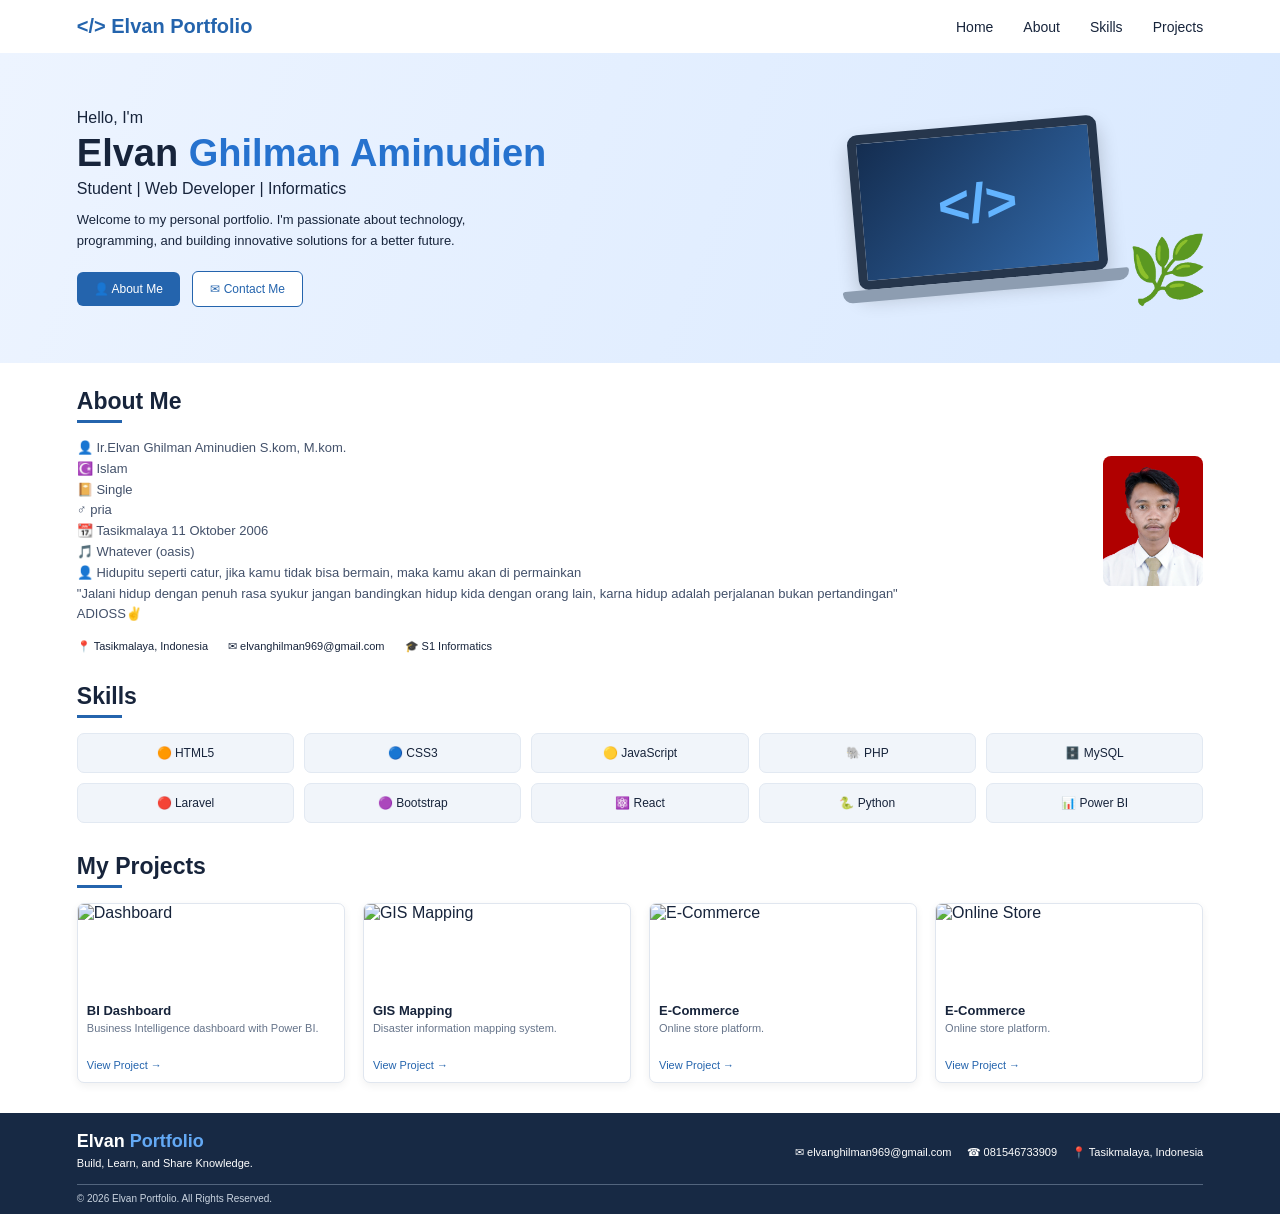
==== index.html @ 3fe3585b "Rename Elvan.html to index.html" ====
<!DOCTYPE html>
<html lang="id">
<head>
    <meta charset="UTF-8">
    <meta name="viewport" content="width=device-width, initial-scale=1.0">
    <title>Elvan Portfolio</title>
    <link rel="stylesheet" href="style.css">
</head>
<body>

    <header id="elvan_header">
        <div class="elvan_nav">
            <h2> &lt;/&gt; Elvan Portfolio</h2>

            <nav class="elvan_menu">
                <a href="#home">Home</a>
                <a href="#about">About</a>
                <a href="#skills">Skills</a>
                <a href="#projects">Projects</a>
            </nav>
        </div>
    </header>

    <section id="home" class="elvan_home">

        <div class="elvan_intro">
            <p>Hello, I'm</p>

            <h1>Elvan <span>Ghilman Aminudien</span></h1>

            <h3>Student | Web Developer | Informatics</h3>

            <p class="elvan_description">
                Welcome to my personal portfolio. I'm passionate
                about technology, programming, and building
                innovative solutions for a better future.
            </p>

            <a href="#about" class="elvan_btn">
                👤 About Me
            </a>

            <a href="#contact" class="elvan_btn elvan_btn2">
                ✉ Contact Me
            </a>
        </div>

        <div class="elvan_hero_image">
            <div class="elvan_laptop">
                <div class="elvan_laptop_screen">
                    &lt;/&gt;
                </div>
                <div class="elvan_laptop_base"></div>
            </div>

            <div class="elvan_plant">🌿</div>
        </div>

    </section>

    <section id="about" class="elvan_about">

        <div class="elvan_about_text">
            <h2>About Me</h2>

            <p>
                👤 Ir.Elvan Ghilman Aminudien S.kom, M.kom.
            </p>
            <p>
                ☪️ Islam
            </p>
            <p>
                📔 Single
            </p>
            <p>
                ♂️ pria
            </p>
            <p>
                📆 Tasikmalaya 11 Oktober 2006
            </p>
            <p>
                🎵 Whatever (oasis)
            </p>
            <p>
                👤 Hidupitu seperti catur, jika kamu tidak bisa bermain, maka kamu akan di permainkan
            </p>
            <p>
                "Jalani hidup dengan penuh rasa syukur jangan bandingkan hidup kida dengan orang lain, 
                karna hidup adalah perjalanan bukan pertandingan"
            </p>
            <p>
                ADIOSS✌️
            </p>

            <div class="elvan_information">
                <span>📍 Tasikmalaya, Indonesia</span>
                <span>✉ elvanghilman969@gmail.com</span>
                <span>🎓 S1 Informatics</span>
            </div>
        </div>

        <div class="elvan_photo">
            <img src="pormal.jpeg"
                 alt="Foto Profil">
        </div>

    </section>

    <section id="skills" class="elvan_skills_section">

        <h2>Skills</h2>

        <div class="elvan_skills">

            <div class="elvan_skill">🟠 HTML5</div>
            <div class="elvan_skill">🔵 CSS3</div>
            <div class="elvan_skill">🟡 JavaScript</div>
            <div class="elvan_skill">🐘 PHP</div>
            <div class="elvan_skill">🗄️ MySQL</div>

            <div class="elvan_skill">🔴 Laravel</div>
            <div class="elvan_skill">🟣 Bootstrap</div>
            <div class="elvan_skill">⚛️ React</div>
            <div class="elvan_skill">🐍 Python</div>
            <div class="elvan_skill">📊 Power BI</div>

        </div>

    </section>

    <section id="projects" class="elvan_projects_section">

        <h2>My Projects</h2>

        <div class="elvan_projects">

            <div class="elvan_project_card">
                <img src="https://images.unsplash.com/photo-1551288049-bebda4e38f71?w=500"
                     alt="Dashboard">

                <div class="elvan_project_info">
                    <h3>BI Dashboard</h3>
                    <p>Business Intelligence dashboard with Power BI.</p>
                    <a href="#projects">View Project →</a>
                </div>
            </div>

            <div class="elvan_project_card">
                <img src="https://images.unsplash.com/photo-1524661135-423995f22d0b?w=500"
                     alt="GIS Mapping">

                <div class="elvan_project_info">
                    <h3>GIS Mapping</h3>
                    <p>Disaster information mapping system.</p>
                    <a href="#projects">View Project →</a>
                </div>
            </div>

            <div class="elvan_project_card">
                <img src="https://images.unsplash.com/photo-1441986300917-64674bd600d8?w=500"
                     alt="E-Commerce">

                <div class="elvan_project_info">
                    <h3>E-Commerce</h3>
                    <p>Online store platform.</p>
                    <a href="#projects">View Project →</a>
                </div>
            </div>

            <div class="elvan_project_card">
                <img src="https://images.unsplash.com/photo-1472851294608-062f824d29cc?w=500"
                     alt="Online Store">

                <div class="elvan_project_info">
                    <h3>E-Commerce</h3>
                    <p>Online store platform.</p>
                    <a href="#projects">View Project →</a>
                </div>
            </div>

        </div>

    </section>

    <footer id="elvan_footer">

        <div class="elvan_footer_content">

            <div>
                <h3>Elvan <span>Portfolio</span></h3>
                <p>Build, Learn, and Share Knowledge.</p>
            </div>

            <div class="elvan_contact" id="contact">
                <p>✉ elvanghilman969@gmail.com</p>
                <p>☎ 081546733909</p>
                <p>📍 Tasikmalaya, Indonesia</p>
            </div>

        </div>

        <hr>

        <p class="elvan_copyright">
            © 2026 Elvan Portfolio. All Rights Reserved.
        </p>

    </footer>

</body>
</html>
---- style.css ----
* {
    margin: 0;
    padding: 0;
    box-sizing: border-box;
    font-family: Arial, sans-serif;
}

html {
    scroll-behavior: smooth;
}

body {
    background: white;
    color: #17243b;
}

#elvan_header {
    background: white;
    padding: 15px 6%;
    box-shadow: 0 2px 8px rgba(0,0,0,0.08);
}

.elvan_nav {
    display: flex;
    justify-content: space-between;
    align-items: center;
}

.elvan_nav h2 {
    color: #2464ad;
    font-size: 20px;
}

.elvan_menu {
    display: flex;
    gap: 30px;
}

.elvan_menu a {
    text-decoration: none;
    color: #17243b;
    font-size: 14px;
}

.elvan_menu a:hover {
    color: #2464ad;
}

.elvan_home {
    background: linear-gradient(110deg, #edf4ff, #d9e9ff);
    padding: 35px 6%;
    min-height: 310px;
    display: flex;
    justify-content: space-between;
    align-items: center;
    overflow: hidden;
}

.elvan_intro {
    width: 55%;
}

.elvan_intro h1 {
    font-size: 38px;
    margin: 5px 0;
    color: #17243b;
}

.elvan_intro h1 span {
    color: #2672ce;
}

.elvan_intro h3 {
    font-size: 16px;
    font-weight: normal;
    margin-bottom: 12px;
}

.elvan_description {
    font-size: 13px;
    line-height: 1.6;
    max-width: 450px;
    margin-bottom: 20px;
}

.elvan_btn {
    display: inline-block;
    background: #2464ad;
    color: white;
    padding: 10px 17px;
    text-decoration: none;
    border-radius: 6px;
    font-size: 12px;
    margin-right: 8px;
}

.elvan_btn2 {
    background: white;
    color: #2464ad;
    border: 1px solid #2464ad;
}

.elvan_hero_image {
    width: 40%;
    height: 230px;
    position: relative;
    display: flex;
    align-items: center;
    justify-content: center;
}

.elvan_laptop {
    width: 250px;
    position: relative;
    z-index: 2;
    transform: rotate(-5deg);
}

.elvan_laptop_screen {
    height: 155px;
    background: linear-gradient(135deg, #142d50, #3269a9);
    border: 9px solid #26364c;
    border-radius: 10px;
    color: #63b4ff;
    font-size: 55px;
    font-weight: bold;
    display: flex;
    justify-content: center;
    align-items: center;
    box-shadow: 0 10px 20px rgba(0,0,0,0.2);
}

.elvan_laptop_base {
    width: 115%;
    height: 12px;
    background: #8d9db1;
    margin-left: -7%;
    border-radius: 3px 3px 12px 12px;
}

.elvan_plant {
    position: absolute;
    right: -5px;
    bottom: 15px;
    font-size: 65px;
}

.elvan_about {
    padding: 25px 6%;
    display: flex;
    justify-content: space-between;
    align-items: center;
    gap: 30px;
}

.elvan_about_text {
    width: 75%;
}

.elvan_about h2,
.elvan_skills_section h2,
.elvan_projects_section h2 {
    font-size: 23px;
    margin-bottom: 15px;
    color: #17243b;
}

.elvan_about h2::after,
.elvan_skills_section h2::after,
.elvan_projects_section h2::after {
    content: "";
    display: block;
    width: 45px;
    height: 3px;
    background: #2464ad;
    margin-top: 5px;
}

.elvan_about_text p {
    font-size: 13px;
    line-height: 1.6;
    color: #43516a;
}

.elvan_information {
    display: flex;
    gap: 20px;
    flex-wrap: wrap;
    margin-top: 15px;
    font-size: 11px;
}

.elvan_photo {
    width: 100px;
    height: 130px;
    overflow: hidden;
    border-radius: 8px;
    flex-shrink: 0;
    background: #dce8f8;
}

.elvan_photo img {
    width: 100%;
    height: 100%;
    object-fit: cover;
}

.elvan_skills_section {
    padding: 5px 6% 25px;
}

.elvan_skills {
    display: grid;
    grid-template-columns: repeat(5, 1fr);
    gap: 10px;
}

.elvan_skill {
    background: #f1f5fa;
    border: 1px solid #e2e9f2;
    padding: 12px;
    border-radius: 7px;
    font-size: 12px;
    text-align: center;
    transition: 0.3s;
}

.elvan_skill:hover {
    background: #dceaff;
    transform: translateY(-3px);
}

.elvan_projects_section {
    padding: 5px 6% 30px;
}

.elvan_projects {
    display: grid;
    grid-template-columns: repeat(4, 1fr);
    gap: 18px;
}

.elvan_project_card {
    border: 1px solid #e0e6ef;
    border-radius: 7px;
    overflow: hidden;
    background: white;
    box-shadow: 0 3px 8px rgba(0,0,0,0.06);
}

.elvan_project_card img {
    width: 100%;
    height: 90px;
    object-fit: cover;
    display: block;
}

.elvan_project_info {
    padding: 9px;
}

.elvan_project_info h3 {
    font-size: 13px;
    margin-bottom: 4px;
}

.elvan_project_info p {
    font-size: 11px;
    color: #66748a;
    min-height: 30px;
}

.elvan_project_info a {
    display: inline-block;
    margin-top: 7px;
    font-size: 11px;
    color: #2464ad;
    text-decoration: none;
}

#elvan_footer {
    background: #172944;
    color: white;
    padding: 18px 6% 10px;
}

.elvan_footer_content {
    display: flex;
    justify-content: space-between;
    align-items: center;
    gap: 20px;
}

.elvan_footer_content h3 {
    font-size: 18px;
}

.elvan_footer_content h3 span {
    color: #63a9f5;
}

.elvan_footer_content p {
    font-size: 11px;
    margin-top: 5px;
}

.elvan_contact {
    display: flex;
    gap: 15px;
    flex-wrap: wrap;
}

.elvan_contact p {
    font-size: 11px;
}

#elvan_footer hr {
    margin: 15px 0 8px;
    border: 0;
    border-top: 1px solid #52647d;
}

.elvan_copyright {
    font-size: 10px;
    color: #cbd5e1;
}

@media screen and (max-width: 768px) {

    .elvan_nav {
        flex-direction: column;
        gap: 15px;
    }

    .elvan_menu {
        gap: 18px;
    }

    .elvan_home {
        flex-direction: column;
        text-align: center;
    }

    .elvan_intro {
        width: 100%;
    }

    .elvan_intro h1 {
        font-size: 30px;
    }

    .elvan_hero_image {
        width: 100%;
    }

    .elvan_about {
        flex-direction: column-reverse;
        align-items: flex-start;
    }

    .elvan_about_text {
        width: 100%;
    }

    .elvan_photo {
        align-self: center;
    }

    .elvan_skills {
        grid-template-columns: repeat(2, 1fr);
    }

    .elvan_projects {
        grid-template-columns: repeat(2, 1fr);
    }

    .elvan_footer_content {
        flex-direction: column;
        align-items: flex-start;
    }
}

@media screen and (max-width: 450px) {

    .elvan_menu {
        gap: 12px;
    }

    .elvan_menu a {
        font-size: 12px;
    }

    .elvan_projects {
        grid-template-columns: 1fr;
    }

}
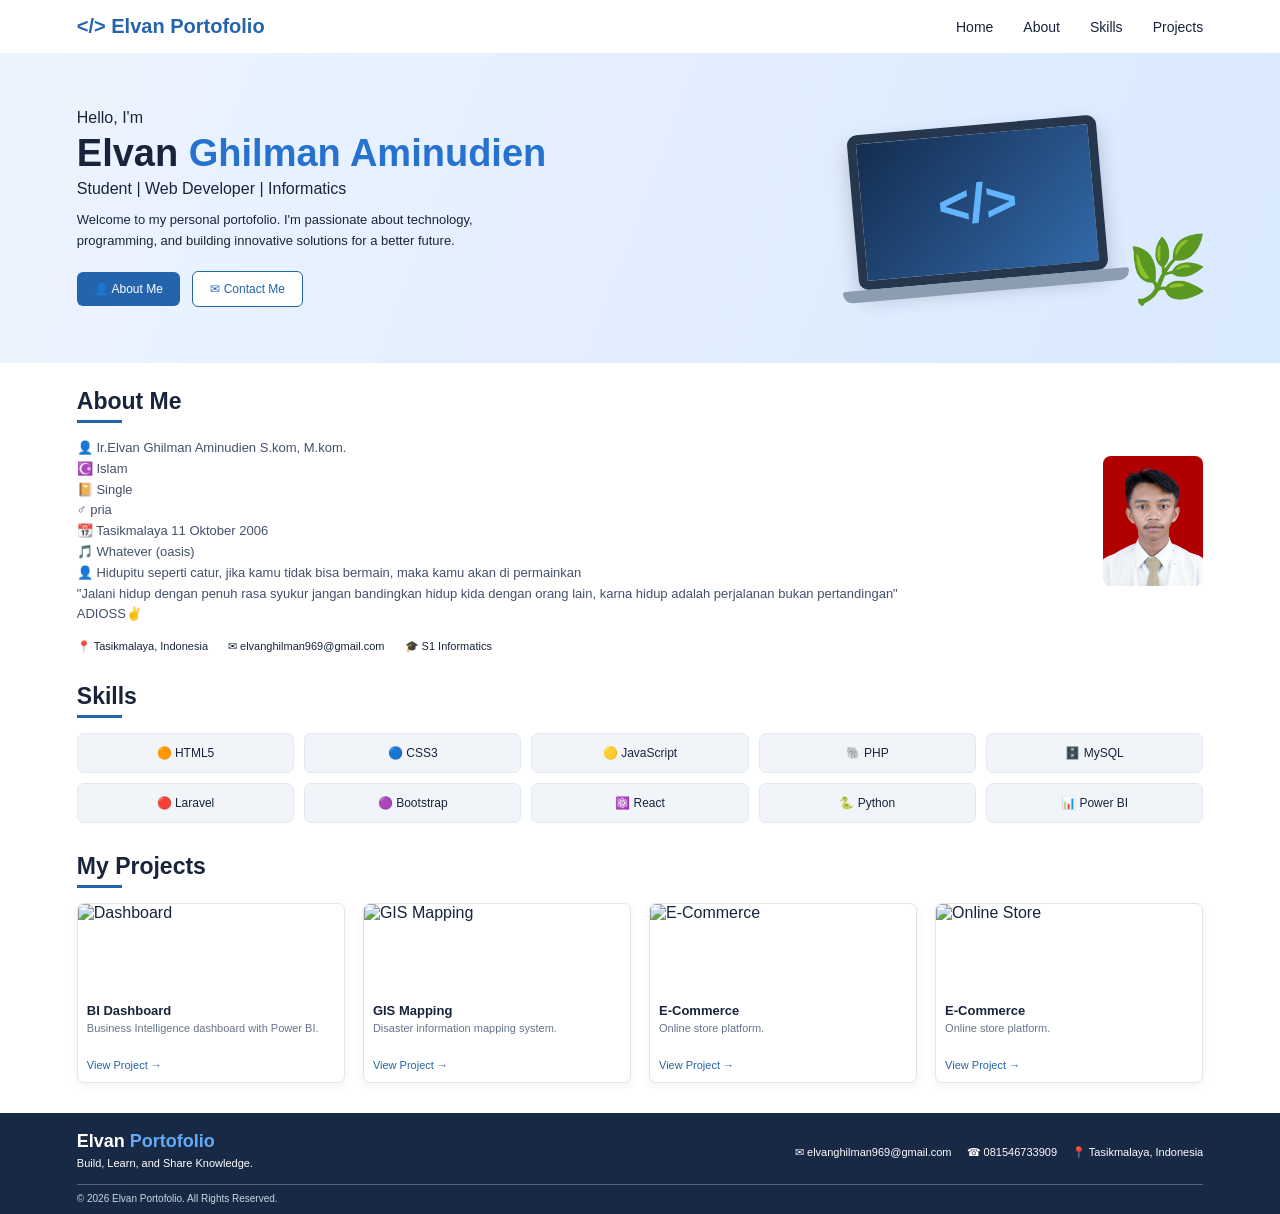
==== commit 7f8001df: "Update index.html" ====
--- a/index.html
+++ b/index.html
@@ -3,14 +3,14 @@
 <head>
     <meta charset="UTF-8">
     <meta name="viewport" content="width=device-width, initial-scale=1.0">
-    <title>Elvan Portfolio</title>
+    <title>Elvan Portofolio</title>
     <link rel="stylesheet" href="style.css">
 </head>
 <body>
 
     <header id="elvan_header">
         <div class="elvan_nav">
-            <h2> &lt;/&gt; Elvan Portfolio</h2>
+            <h2> &lt;/&gt; Elvan Portofolio</h2>
 
             <nav class="elvan_menu">
                 <a href="#home">Home</a>
@@ -31,7 +31,7 @@
             <h3>Student | Web Developer | Informatics</h3>
 
             <p class="elvan_description">
-                Welcome to my personal portfolio. I'm passionate
+                Welcome to my personal portofolio. I'm passionate
                 about technology, programming, and building
                 innovative solutions for a better future.
             </p>
@@ -187,7 +187,7 @@
         <div class="elvan_footer_content">
 
             <div>
-                <h3>Elvan <span>Portfolio</span></h3>
+                <h3>Elvan <span>Portofolio</span></h3>
                 <p>Build, Learn, and Share Knowledge.</p>
             </div>
 
@@ -202,7 +202,7 @@
         <hr>
 
         <p class="elvan_copyright">
-            © 2026 Elvan Portfolio. All Rights Reserved.
+            © 2026 Elvan Portofolio. All Rights Reserved.
         </p>
 
     </footer>
